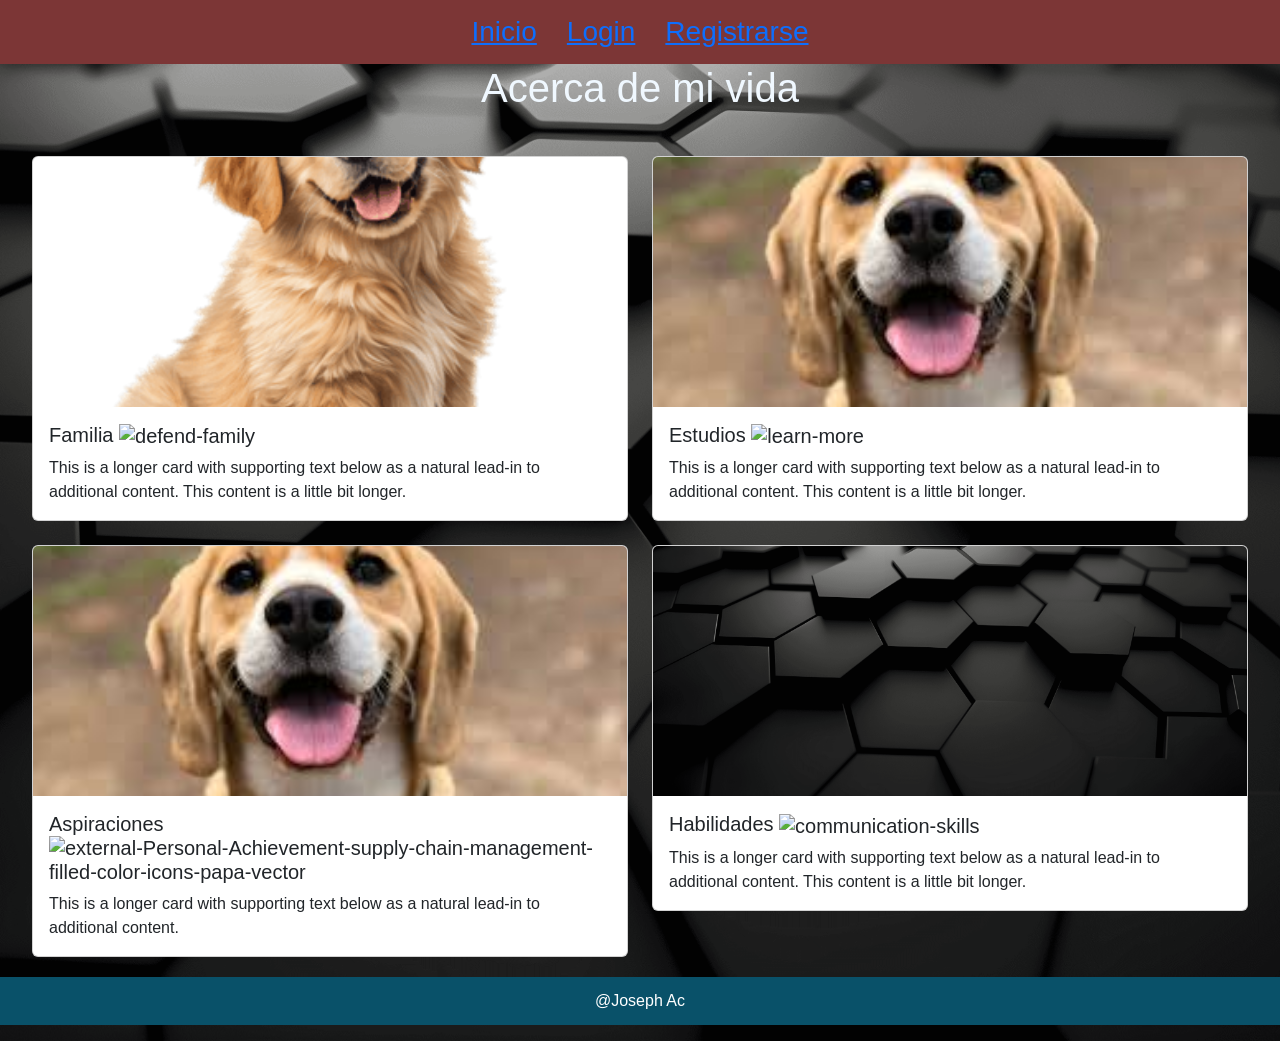
==== index.html @ 8474a09e "version1 primera version de la pagina" ====
<!DOCTYPE html>
<html lang="en">
<head>
    <meta charset="UTF-8">
    <meta name="viewport" content="width=device-width, initial-scale=1.0">
    <title>Proyecto</title>

    

    <!--  link para enlazar el archivo css  -->
    <link rel="stylesheet" href="css/style.css">
    <script src="https://cdn.jsdelivr.net/npm/bootstrap@5.3.8/dist/js/bootstrap.bundle.min.js" integrity="sha384-FKyoEForCGlyvwx9Hj09JcYn3nv7wiPVlz7YYwJrWVcXK/BmnVDxM+D2scQbITxI" crossorigin="anonymous"></script>
    <script src="https://kit.fontawesome.com/2600c6ce36.js" crossorigin="anonymous"> </script>

    <link rel="stylesheet" href="https://cdn.jsdelivr.net/bxslider/4.2.12/jquery.bxslider.css">

    <script src="https://ajax.googleapis.com/ajax/libs/jquery/3.1.1/jquery.min.js"></script>
    <script src="https://cdn.jsdelivr.net/bxslider/4.2.12/jquery.bxslider.min.js"></script>
   
    <link rel="stylesheet" href="https://iconos8.es/icon/j0UqYiNss739/defend-family">
    <link href="https://cdn.jsdelivr.net/npm/bootstrap@5.3.8/dist/css/bootstrap.min.css" rel="stylesheet" integrity="sha384-sRIl4kxILFvY47J16cr9ZwB07vP4J8+LH7qKQnuqkuIAvNWLzeN8tE5YBujZqJLB" crossorigin="anonymous">
</head>
<body id="fondoindex">
    <nav> 
        
        <h3>
          <a href="index.html">Inicio</a>
          <a href="pag2.html">Login</a>
          <a href="pag3.html">Registrarse</a>
        </h3> 

    </nav>

    <h1 style="color: aliceblue;"> Acerca de mi vida </h1>


  <!--  inicio de la carta  -->
    <div id="cartas" class="row row-cols-1 row-cols-md-2 g-4">
  <div  class="col">
    <div id="fcard1" class="card">
      <img id="im1" src="img/perro.png" class="card-img-top" alt="...">
      <div class="card-body">
        <h5  class="card-title">Familia  
            <img id="btn1" width="30" height="30" src="https://img.icons8.com/dotty/80/defend-family.png" alt="defend-family"/>
        </h5> 
        <p class="card-text">This is a longer card with supporting text below as a natural lead-in to additional content. This content is a little bit longer.</p>
      </div>
    </div>
  </div>
  <div  class="col">
    <div  id="fcard2" class="card">
      <img id="im2" src="img/perro.jfif" class="card-img-top" alt="...">
      <div class="card-body">
        <h5 class="card-title">Estudios
            <img id="btn2" width="30" height="30" src="https://img.icons8.com/dotty/80/learn-more.png" alt="learn-more"/>
        </h5>
        <p class="card-text">This is a longer card with supporting text below as a natural lead-in to additional content. This content is a little bit longer.</p>
      </div>
    </div>
  </div>
  <div  class="col">
    <div  id="fcard3" class="card">
      <img id="im3" src="img/perro.jfif" class="card-img-top" alt="...">
      <div class="card-body">
        
        <h5 class="card-title">Aspiraciones
            <img id="btn3" width="50" height="50" src="https://img.icons8.com/external-filled-color-icons-papa-vector/78/external-Personal-Achievement-supply-chain-management-filled-color-icons-papa-vector.png" alt="external-Personal-Achievement-supply-chain-management-filled-color-icons-papa-vector"/>
        </h5>
        <p class="card-text">This is a longer card with supporting text below as a natural lead-in to additional content.</p>
      </div>
    </div>
  </div>
  <div class="col">
    <div  id="fcard4" class="card">
      <img id="im4" src="img/fondo.png" class="card-img-top" alt="...">
      <div class="card-body">
        <h5 class="card-title">Habilidades
            <img id="btn4" width="30" height="30" src="https://img.icons8.com/ios/50/communication-skills.png" alt="communication-skills"/>
        </h5> 
        <p class="card-text">This is a longer card with supporting text below as a natural lead-in to additional content. This content is a little bit longer.</p>
      </div>
    </div>
  </div>
</div>

<!--  fin de la carta  -->

   


<script src="JS/style.js"></script>
<footer>
  <p>@Joseph Ac</p>
</footer>
</body>
</html>
---- css/style.css ----
/* diseño del body osea la imagen de fondo  */
#fondoindex{
    font-family: Arial, Helvetica, sans-serif;
    background-image: url(../img/fondo.png);
    background-size: cover;
    background-position: center;
    margin: 0;
    padding: 0;
}

/* diseño del titulo */

h1{
    text-align: center;
    color: #ffffff;
    margin: 20px;
}

/* parte del navbar */

nav{
    background-color: rgb(124, 54, 54);
    padding: 15px;
}

/* para el estilo del navbar */
nav h3{
    display: flex;
    justify-content: center;
    gap: 30px;
    flex-wrap: wrap;
    margin: 0;
}


/* para los enlaces del navbar */
a{
    text-decoration: none;
    color: white;
}

/* para los magenes de las cartas */

#cartas{
    margin: 20px;
}

/* es para los fondos de las cartas */

#fc1, #fc2, #fc3, #fc4{
    background-color: #095169;
    color: white;
    height: 100%;
}

.card{
    transition: 0.5s;
}

/* para que sean las imagenes adaptables */

.card-img-top{

    width:100%;
    height:250px;

    object-fit:cover;
    object-position:center;

    display:block;
    transition: 0.5s;
}

#im1:hover, #im2:hover, #im3:hover, #im4:hover{
    transform: scale(1.1);
}

/* para los iconos*/

i{
    margin-left: 10px;
    max-height: 30px;
    max-width: 40px;
}

/* esto es lo del footer */

footer{
    background-color: #095169;
    line-height: 3;
    text-align: center;
    width: 100%;
    color: white;
    margin-top: 20px;
}

/* para que sea responsivo el diseño */
/* @media sirve solo para darle estilo cuando el tamaño sea menor a 768px,  */
@media(max-width:768px){
    /* para que el navbar sea responsivo */
    nav h3{
        flex-direction: column;
        gap: 10px;
    }
    /* para que las imágenes sean responsivas */
    #im1, #im2, #im3, #im4{
        height: 200px;
    }
    /*para cambiar el tamaño del título */
    h1{
        font-size: 28px;
    }

}



#fondopag2{
    margin:0;
    font-family:Arial;
    
}

/* CONTENEDOR PRINCIPAL */

.contenedor{
    display:flex;
    height:100vh;
}

/* LADO IZQUIERDO */

.izquierda{
    width:50%;
}

.izquierda img{
    width:100%;
    height:100%;
    object-fit:cover;
}

/* LADO DERECHO */

.derecha{
    width:50%;
    display:flex;
    justify-content:center;
    align-items:center;
    background:white;
}

/* FORMULARIO */

form{
    width:70%;
    display:flex;
    flex-direction:column;
    gap:20px;
}

input{
    padding:15px;
    font-size:16px;
}

button{
    hover{
        background:#064856;
    }
    padding:15px;
    border:none;
    background:#095169;
    color:white;
    font-size:18px;
    cursor:pointer;
}
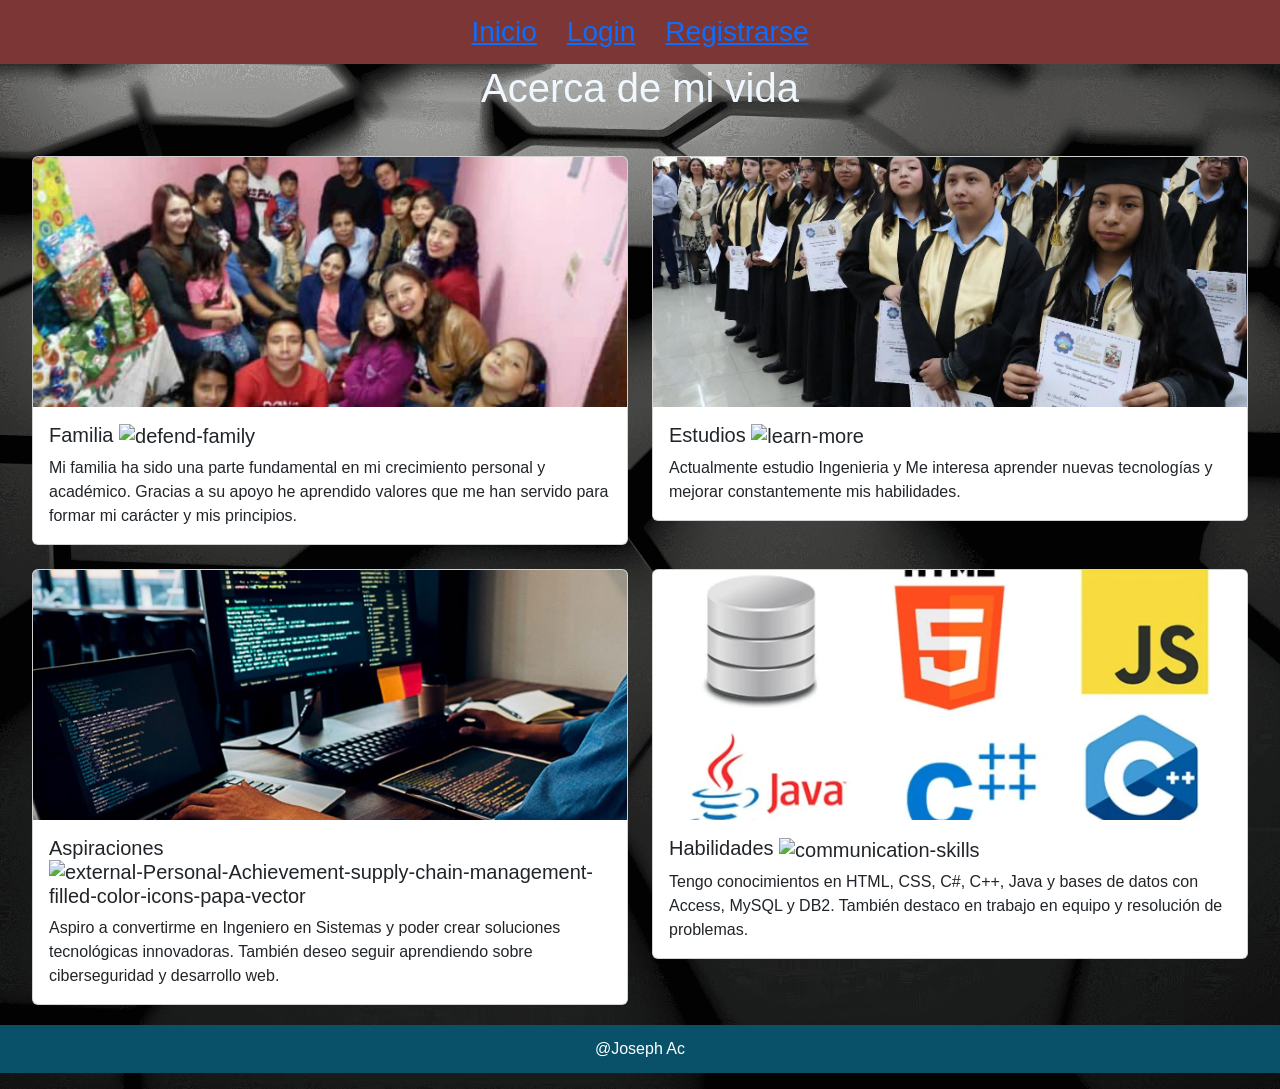
==== commit b19b0da9: "version 4" ====
--- a/index.html
+++ b/index.html
@@ -38,46 +38,49 @@
     <div id="cartas" class="row row-cols-1 row-cols-md-2 g-4">
   <div  class="col">
     <div id="fcard1" class="card">
-      <img id="im1" src="img/perro.png" class="card-img-top" alt="...">
+      <img id="im1" src="img/familia.jpeg" class="card-img-top" alt="...">
       <div class="card-body">
         <h5  class="card-title">Familia  
             <img id="btn1" width="30" height="30" src="https://img.icons8.com/dotty/80/defend-family.png" alt="defend-family"/>
         </h5> 
-        <p class="card-text">This is a longer card with supporting text below as a natural lead-in to additional content. This content is a little bit longer.</p>
+        <p class="card-text">Mi familia ha sido una parte fundamental en mi crecimiento personal y académico. 
+          Gracias a su apoyo he aprendido valores que me han servido para formar mi carácter y mis principios.</p>
       </div>
     </div>
   </div>
   <div  class="col">
     <div  id="fcard2" class="card">
-      <img id="im2" src="img/perro.jfif" class="card-img-top" alt="...">
+      <img id="im2" src="img/estudios.jpeg" class="card-img-top" alt="...">
       <div class="card-body">
         <h5 class="card-title">Estudios
             <img id="btn2" width="30" height="30" src="https://img.icons8.com/dotty/80/learn-more.png" alt="learn-more"/>
         </h5>
-        <p class="card-text">This is a longer card with supporting text below as a natural lead-in to additional content. This content is a little bit longer.</p>
+        <p class="card-text">Actualmente estudio Ingenieria y Me interesa aprender nuevas tecnologías y mejorar constantemente mis habilidades.</p>
       </div>
     </div>
   </div>
   <div  class="col">
     <div  id="fcard3" class="card">
-      <img id="im3" src="img/perro.jfif" class="card-img-top" alt="...">
+      <img id="im3" src="img/aspiraciones.jpg" class="card-img-top" alt="...">
       <div class="card-body">
         
         <h5 class="card-title">Aspiraciones
             <img id="btn3" width="50" height="50" src="https://img.icons8.com/external-filled-color-icons-papa-vector/78/external-Personal-Achievement-supply-chain-management-filled-color-icons-papa-vector.png" alt="external-Personal-Achievement-supply-chain-management-filled-color-icons-papa-vector"/>
         </h5>
-        <p class="card-text">This is a longer card with supporting text below as a natural lead-in to additional content.</p>
+        <p class="card-text">Aspiro a convertirme en Ingeniero en Sistemas y poder crear soluciones tecnológicas innovadoras.
+          También deseo seguir aprendiendo sobre ciberseguridad y desarrollo web.</p>
       </div>
     </div>
   </div>
   <div class="col">
     <div  id="fcard4" class="card">
-      <img id="im4" src="img/fondo.png" class="card-img-top" alt="...">
+      <img id="im4" src="img/habilidades.webp" class="card-img-top" alt="...">
       <div class="card-body">
         <h5 class="card-title">Habilidades
             <img id="btn4" width="30" height="30" src="https://img.icons8.com/ios/50/communication-skills.png" alt="communication-skills"/>
         </h5> 
-        <p class="card-text">This is a longer card with supporting text below as a natural lead-in to additional content. This content is a little bit longer.</p>
+        <p class="card-text">Tengo conocimientos en HTML, CSS, C#, C++, Java y bases de datos con 
+          Access, MySQL y DB2. También destaco en trabajo en equipo y resolución de problemas.</p>
       </div>
     </div>
   </div>
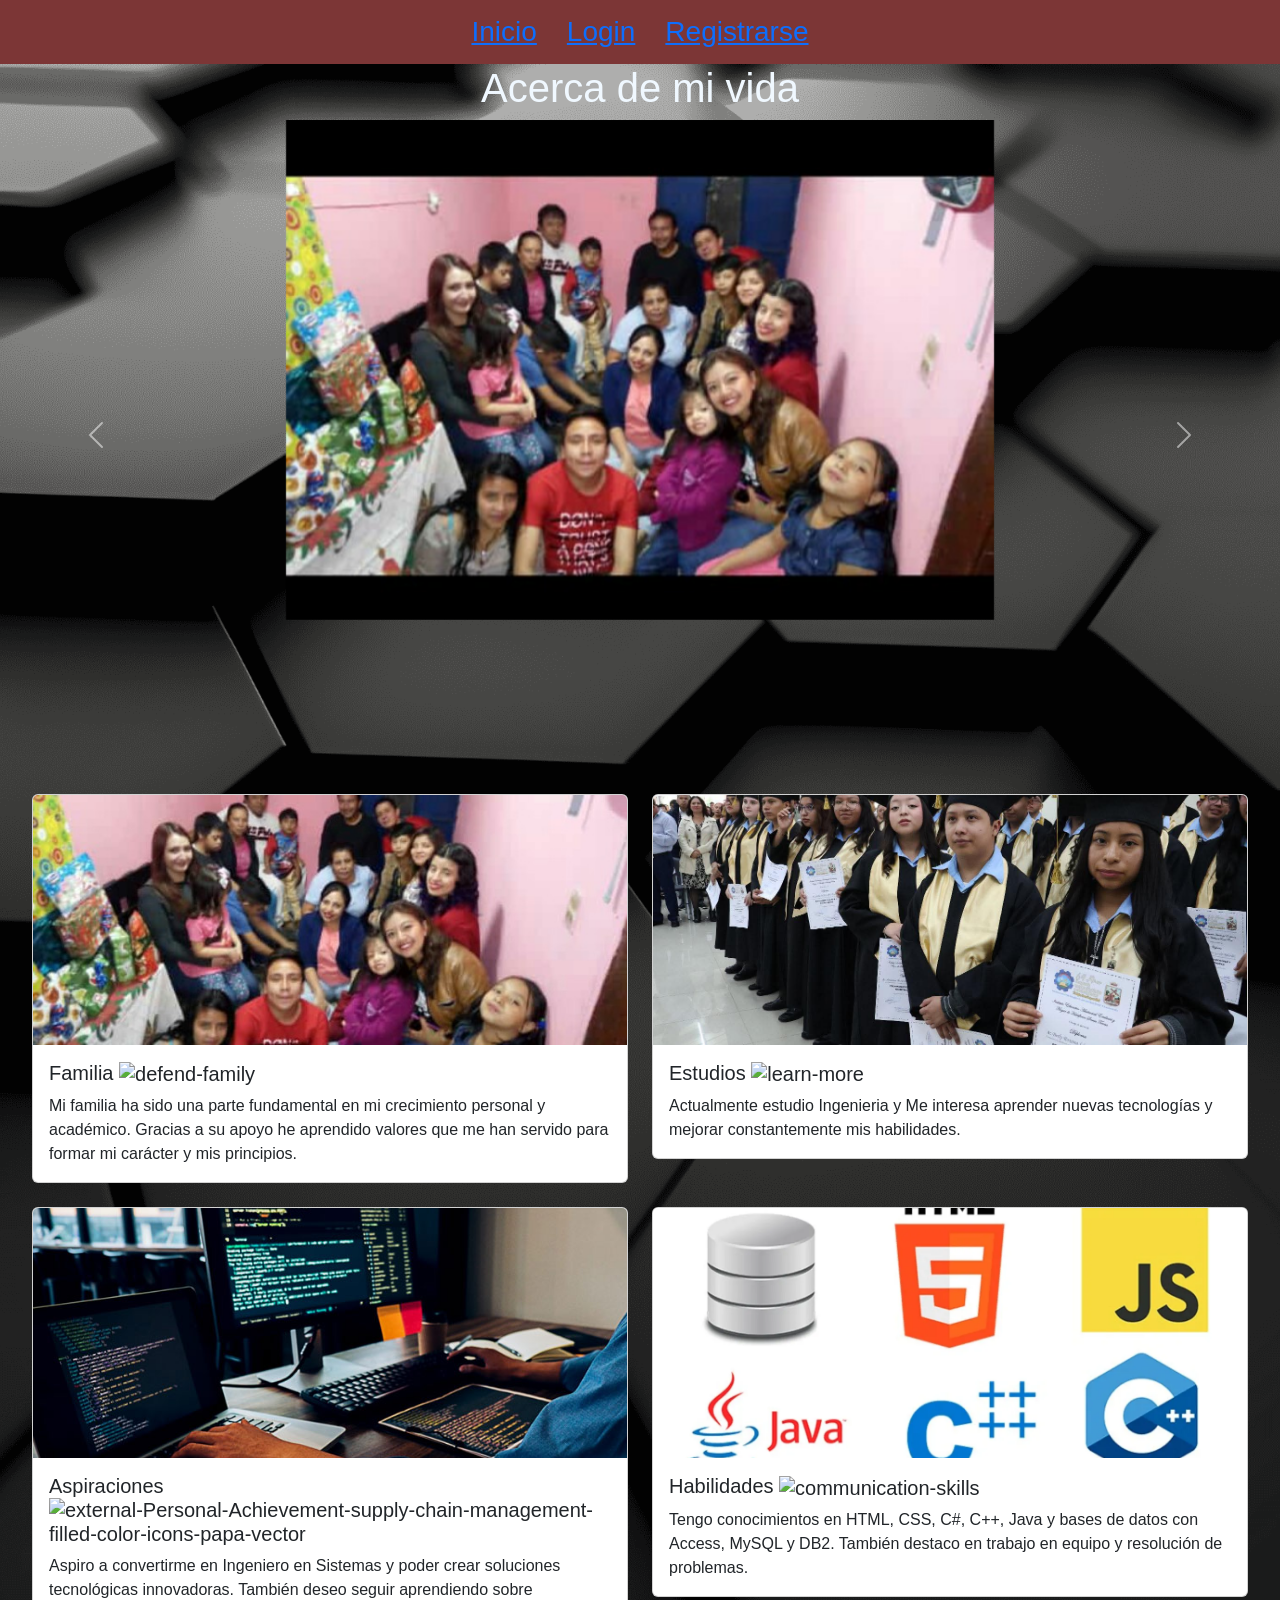
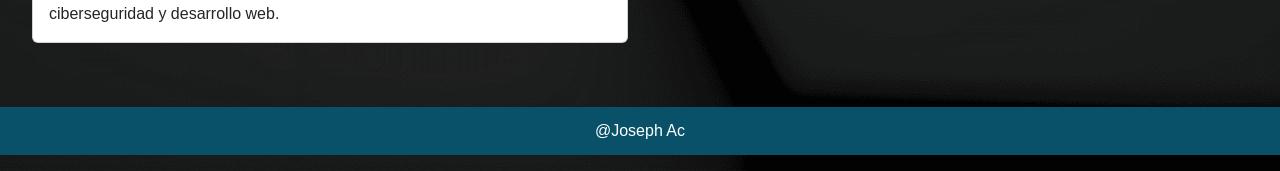
==== commit 443f266d: "Add files via upload" ====
--- a/index.html
+++ b/index.html
@@ -7,9 +7,13 @@
 
     
 
-    <!--  link para enlazar el archivo css  -->
+    <!--  link para enlazar el archivo css  --> 
     <link rel="stylesheet" href="css/style.css">
+
+    <!--  links para utilizar recursos de boostrap  -->
     <script src="https://cdn.jsdelivr.net/npm/bootstrap@5.3.8/dist/js/bootstrap.bundle.min.js" integrity="sha384-FKyoEForCGlyvwx9Hj09JcYn3nv7wiPVlz7YYwJrWVcXK/BmnVDxM+D2scQbITxI" crossorigin="anonymous"></script>
+    <link href="https://cdn.jsdelivr.net/npm/bootstrap@5.3.8/dist/css/bootstrap.min.css" rel="stylesheet" integrity="sha384-sRIl4kxILFvY47J16cr9ZwB07vP4J8+LH7qKQnuqkuIAvNWLzeN8tE5YBujZqJLB" crossorigin="anonymous">
+
     <script src="https://kit.fontawesome.com/2600c6ce36.js" crossorigin="anonymous"> </script>
 
     <link rel="stylesheet" href="https://cdn.jsdelivr.net/bxslider/4.2.12/jquery.bxslider.css">
@@ -17,9 +21,10 @@
     <script src="https://ajax.googleapis.com/ajax/libs/jquery/3.1.1/jquery.min.js"></script>
     <script src="https://cdn.jsdelivr.net/bxslider/4.2.12/jquery.bxslider.min.js"></script>
    
+    <!--  links para utilizar iconos de la pagina iconos8  -->
     <link rel="stylesheet" href="https://iconos8.es/icon/j0UqYiNss739/defend-family">
-    <link href="https://cdn.jsdelivr.net/npm/bootstrap@5.3.8/dist/css/bootstrap.min.css" rel="stylesheet" integrity="sha384-sRIl4kxILFvY47J16cr9ZwB07vP4J8+LH7qKQnuqkuIAvNWLzeN8tE5YBujZqJLB" crossorigin="anonymous">
-</head>
+    
+  </head>
 <body id="fondoindex">
     <nav> 
         
@@ -34,9 +39,43 @@
     <h1 style="color: aliceblue;"> Acerca de mi vida </h1>
 
 
-  <!--  inicio de la carta  -->
+
+    <!-- Inicio del carrusel -->
+  <div id="carouselExample" class="carousel slide">
+  <div class="carousel-inner">
+    <div class="carousel-item active">
+      <img id="im5" src="/img/familia.jpeg" class="d-block mx-auto" alt="...">
+    </div>
+    <div class="carousel-item">
+      <img id="im6" src="/img/estudios.jpeg" class="d-block mx-auto" alt="...">
+    </div>
+    <div class="carousel-item">
+      <img id="im7" src="/img/personal.png" class="d-block mx-auto" alt="...">
+    </div>
+  </div>
+  
+    <!-- Inicio del boton -->
+  <button class="carousel-control-prev" type="button" data-bs-target="#carouselExample" data-bs-slide="prev">
+    <span class="carousel-control-prev-icon" aria-hidden="true"></span>
+    <span class="visually-hidden">Previous</span>
+  </button>
+  
+    <!-- Inicio del carrusel -->
+    <!-- Inicio del boton -->
+  <button class="carousel-control-next" type="button" data-bs-target="#carouselExample" data-bs-slide="next">
+    <span class="carousel-control-next-icon" aria-hidden="true"></span>
+    <span class="visually-hidden">Next</span>
+  </button>
+  
+    <!-- fin del boton del carrusel -->
+</div>
+    <!-- Fin del carrusel -->
+
+
+  <!--  inicio de las cartas (4)  -->
     <div id="cartas" class="row row-cols-1 row-cols-md-2 g-4">
-  <div  class="col">
+      <!--  Inicio de la carta 1  -->
+    <div  class="col">
     <div id="fcard1" class="card">
       <img id="im1" src="img/familia.jpeg" class="card-img-top" alt="...">
       <div class="card-body">
@@ -48,6 +87,8 @@
       </div>
     </div>
   </div>
+  <!--  fin de la carta 1  -->
+  <!--  Inicio de la carta 2  -->
   <div  class="col">
     <div  id="fcard2" class="card">
       <img id="im2" src="img/estudios.jpeg" class="card-img-top" alt="...">
@@ -59,6 +100,8 @@
       </div>
     </div>
   </div>
+  <!--  fin de la carta 2  -->
+  <!--  Inicio de la carta 3  -->
   <div  class="col">
     <div  id="fcard3" class="card">
       <img id="im3" src="img/aspiraciones.jpg" class="card-img-top" alt="...">
@@ -72,6 +115,8 @@
       </div>
     </div>
   </div>
+  <!--  fin de la carta 3  -->
+  <!--  Inicio de la carta 4  -->
   <div class="col">
     <div  id="fcard4" class="card">
       <img id="im4" src="img/habilidades.webp" class="card-img-top" alt="...">
@@ -84,16 +129,18 @@
       </div>
     </div>
   </div>
+  <!--  fin de la carta 4  -->
 </div>
-
-<!--  fin de la carta  -->
+<!--  fin de las cartas (4)  -->
 
    
+<img src="" alt="">
 
+<!--  Se manda a llamar el archivo JavaScript de la carpeta JS  -->
+<script src="JS/style.js"></script>
 
-<script src="JS/style.js"></script>
 <footer>
   <p>@Joseph Ac</p>
 </footer>
 </body>
-</html>+</html>
--- a/css/style.css
+++ b/css/style.css
@@ -71,6 +71,15 @@
     transition: 0.5s;
 }
 
+#carouselExample{
+    height: 500px;
+}
+
+#carouselExample img{
+    height: 500px;
+    object-fit: contain;
+}
+
 #im1:hover, #im2:hover, #im3:hover, #im4:hover{
     transform: scale(1.1);
 }
@@ -122,6 +131,12 @@
 }
 
 /* CONTENEDOR PRINCIPAL */
+
+#carouselExample{
+    display:flex;
+    height:70vh;
+
+}
 
 .contenedor{
     display:flex;
